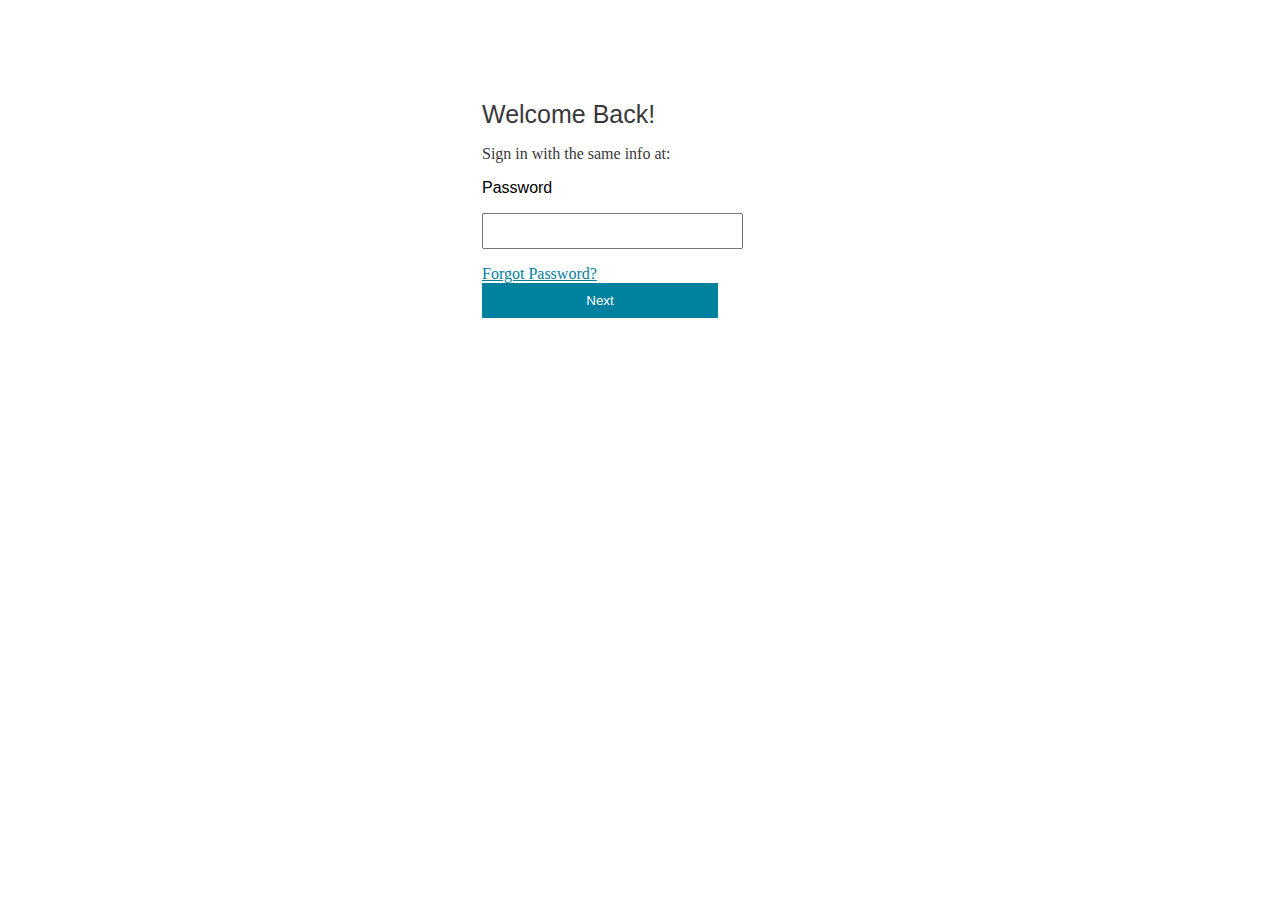
==== login.html @ 3a2dbf46 "Add files via upload" ====
<!DOCTYPE html>
<html lang="en">
<head>
    <meta charset="UTF-8">
    <meta http-equiv="X-UA-Compatible" content="IE=edge">
    <meta name="viewport" content="width=device-width, initial-scale=1.0">
    <title>Document</title>
   <style>
    #container{
        /* border: 1px solid red; */
        height:auto;
        width:25%;
        margin: auto;
        margin-top: 100px;
      }
      #p2{
        font: 13px;
        margin: 13px 0px 15px;
        color:#393939;

      }
      #p1{
        font-size: 25px;
        font-family: sans-serif,Arial, Helvetica, sans-serif;
        margin: 0px 0px 16px;
        color:#393939;
      }
      #p3{
        font-weight: 400;
        font-family: sans-serif;
      }
      #password{
        width:80%;
        height:30px;
        border-color: solid gray;
        font-size: smaller;
      }
      #p4{
        width:90%
      }
      #next{
        width:83%;
        height:35px;
        background-color: #00819D;
        color:white;
        border: none;
      }
      #next:hover{
        color:#00819D;
        background-color: white;
        border:1px solid #00819D;
        cursor: pointer;
      }
      #span1,#span2{
        text-decoration: underline;
        color:#00819D;
      }
   </style>
</head>
<body>
    <div id="container">
        <p id="p1">Welcome Back!</p>
        <p id="p2">Sign in with the same info at:</p>
        <p id="p3">Password</p>   
        <form   action="">
            <input id="password" type="password">
        
        <p id="p4"><span id="span1">Forgot Password?</span>
        <input  id="next" type="submit" value="Next">
        </form> 
        
        </div>
</body>
</html>
<script src="./login.js"></script>
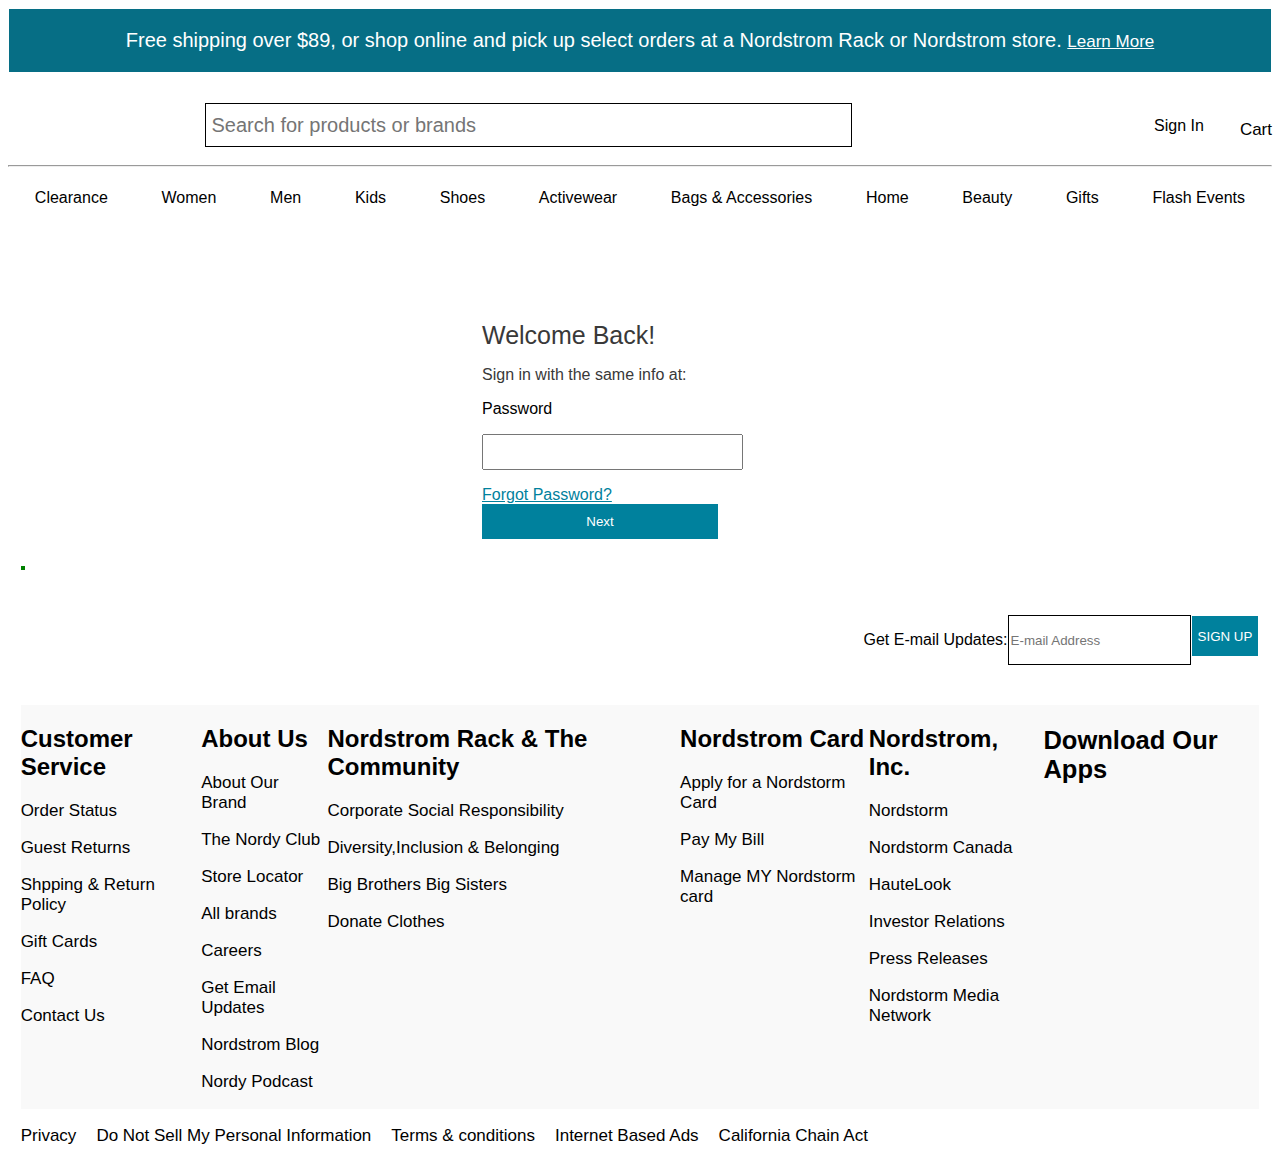
==== commit 586a4478: "Update login.html" ====
--- a/login.html
+++ b/login.html
@@ -5,6 +5,8 @@
     <meta http-equiv="X-UA-Compatible" content="IE=edge">
     <meta name="viewport" content="width=device-width, initial-scale=1.0">
     <title>Document</title>
+    <link rel="stylesheet" href="./style/footer.css">
+    <link rel="stylesheet" href="./style/navbar.css">
    <style>
     #container{
         /* border: 1px solid red; */
@@ -58,6 +60,7 @@
    </style>
 </head>
 <body>
+    <div  id="navbar"></div>
     <div id="container">
         <p id="p1">Welcome Back!</p>
         <p id="p2">Sign in with the same info at:</p>
@@ -70,6 +73,13 @@
         </form> 
         
         </div>
+    <div id="footer_body"></div>
 </body>
 </html>
-<script src="./login.js"></script>+<script src="./login.js"></script>
+<script type="module">
+  import navbar from "./component/navbar.js"
+  import footer from "./component/footer.js"
+  document.getElementById("navbar").innerHTML=navbar();
+  document.getElementById("footer_body").innerHTML=footer();
+</script>
--- a/style/footer.css
+++ b/style/footer.css
@@ -0,0 +1,72 @@
+#footer{
+    display: flex;
+    justify-content: space-around;
+    background-color: #f9f9f9;
+}
+#footer>div>a{
+    text-decoration: none;
+    color: black;
+}
+#footer>div>a:hover{
+    text-decoration: underline;
+    color: blue;
+}
+#socialicon>a{
+    text-decoration: none;
+    color: black;
+}
+#socialicon{
+    display: flex;
+    gap: 20px;
+}
+#get_email{
+    margin-top: 40px;
+    display: flex;
+    justify-content: space-between;
+    margin-bottom: 40px;
+
+}
+#get_email>div>form{
+    display: flex;
+    justify-content: space-around;
+}
+#get_email>div>form>input{
+    border: 1px solid;
+}
+#get_email>div{
+    /* border: 1px solid red; */
+    display: flex;
+}
+#btn{
+    background-color:#00819d;
+    color: white;
+    height: 42px;
+}
+#btn:hover{
+    background-color:white;
+    color: #00819d;
+}
+#privacy{
+    display: flex;
+    gap: 20px;
+}
+#privacy>a{
+    color: black;
+    text-decoration: none;
+}
+#privacy>a>p:hover{
+    color: blue;
+    text-decoration: underline;
+
+}
+#exclusive>a>img{
+    width: 100%;
+    border: 2px solid green;
+}
+#footer_body{
+    width: 98%;
+    margin: auto;
+}
+#prabhat{
+    height: 200px;
+}--- a/style/navbar.css
+++ b/style/navbar.css
@@ -0,0 +1,179 @@
+#free_shipping{
+    background-color: #066e85;
+    color: white;
+    font-size: 20px;
+    text-align: center;
+    border: 1px solid white;
+}
+a{
+    color: white;
+    font-size: 17px;
+}
+
+/* ************nordstrom logo********** */
+#nordstrom{
+    display: flex;
+    justify-content: space-between;
+    margin-top: 30px;
+}
+#input_id{
+    width: 96%;
+    height: 40px;
+    border: none;
+    font-size: 20px;
+    margin-left: 3px;
+}
+#inputbox{
+    border: 1px solid black;
+    width: 51%;
+    margin-right: 7%;
+    height: 42px;
+    
+}
+#sign{
+    display: flex;
+    gap: 20px;
+
+}
+#sign>a{
+    text-decoration: none;
+    color: black;
+}
+/* .fa-solid{ */
+    /* margin-left: 20%; */
+/* } */
+/* **************navbarpage*********** */
+#clearance{
+    display: flex;
+    justify-content: space-between;
+
+}
+#clearance>a{
+    text-decoration: none;
+    color: black;
+}
+
+
+/* *************navbar*********** */
+
+body {
+    font-family: Arial, Helvetica, sans-serif;
+  }
+
+.navbar {
+    overflow: hidden;
+    /* border: 3px solid red ; */
+    justify-content: space-around;
+    display: flex;
+  }
+  
+  .navbar a {
+    /* float: left; */
+    font-size: 16px;
+    color: white;
+    text-align: center;
+    padding: 14px 16px;
+    text-decoration: none;
+  }
+  
+  .dropdown {
+    /* float: left; */
+    overflow: hidden;
+  }
+  
+  .dropdown .dropbtn {
+    font-size: 16px;  
+    border: none;
+    outline: none;
+    color: black;
+    padding: 14px 16px;
+    background-color: inherit;
+    font-family: inherit;
+    margin: 0;
+  }
+  
+  .navbar a:hover, .dropdown:hover .dropbtn {
+    color: #00819d;
+  }
+  
+  .dropdown-content {
+    display: none;
+    
+    position: absolute;
+    background-color: #f9f9f9;
+    /* display: flex; */
+    min-width: 160px;
+    box-shadow: 0px 8px 16px 0px rgba(0,0,0,0.2);
+    z-index: 1;
+  }
+  
+  
+  .dropdown-content a {
+    float: none;
+    color: black;
+    padding: 12px 16px;
+    text-decoration: none;
+    display: block;
+    text-align: left;
+  }
+  
+  .dropdown-content a:hover {
+    /* background-color: #ddd; */
+    text-decoration: underline;
+    color: #00819d;
+  }
+  
+  .dropdown:hover .dropdown-content {
+    display: block;
+    display: flex;
+    
+  }
+
+  /* **************nav2*********** */
+
+  .dropdown-content2 {
+    display: none;
+    position: absolute;
+    background-color: #f9f9f9;
+    min-width: 160px;
+    box-shadow: 0px 8px 16px 0px rgba(0,0,0,0.2);
+    z-index: 1;
+  }
+  
+  .dropdown-content2 a {
+    float: none;
+    color: black;
+    padding: 12px 16px;
+    text-decoration: none;
+    display: block;
+    text-align: left;
+  }
+  
+  .dropdown-content2 a:hover {
+    color: #00819d;
+    text-decoration: underline;
+  }
+  
+  .dropdown:hover .dropdown-content2 {
+    display: block;
+    /* border: 10px solid red; */
+    
+    margin-left: -8%;
+  }
+  .dropdown:hover .dropdown-content2>a{
+    margin-top: -10px;
+  }
+  /* ********* */
+  #signbutton{
+    display: flex;
+    gap: -5px;
+    background-color:#065b72;
+    
+  }
+  #signbutton>a{
+    color: white;
+  }
+  #signbutton>hr{
+    color: white;
+    height: 30px;
+  }